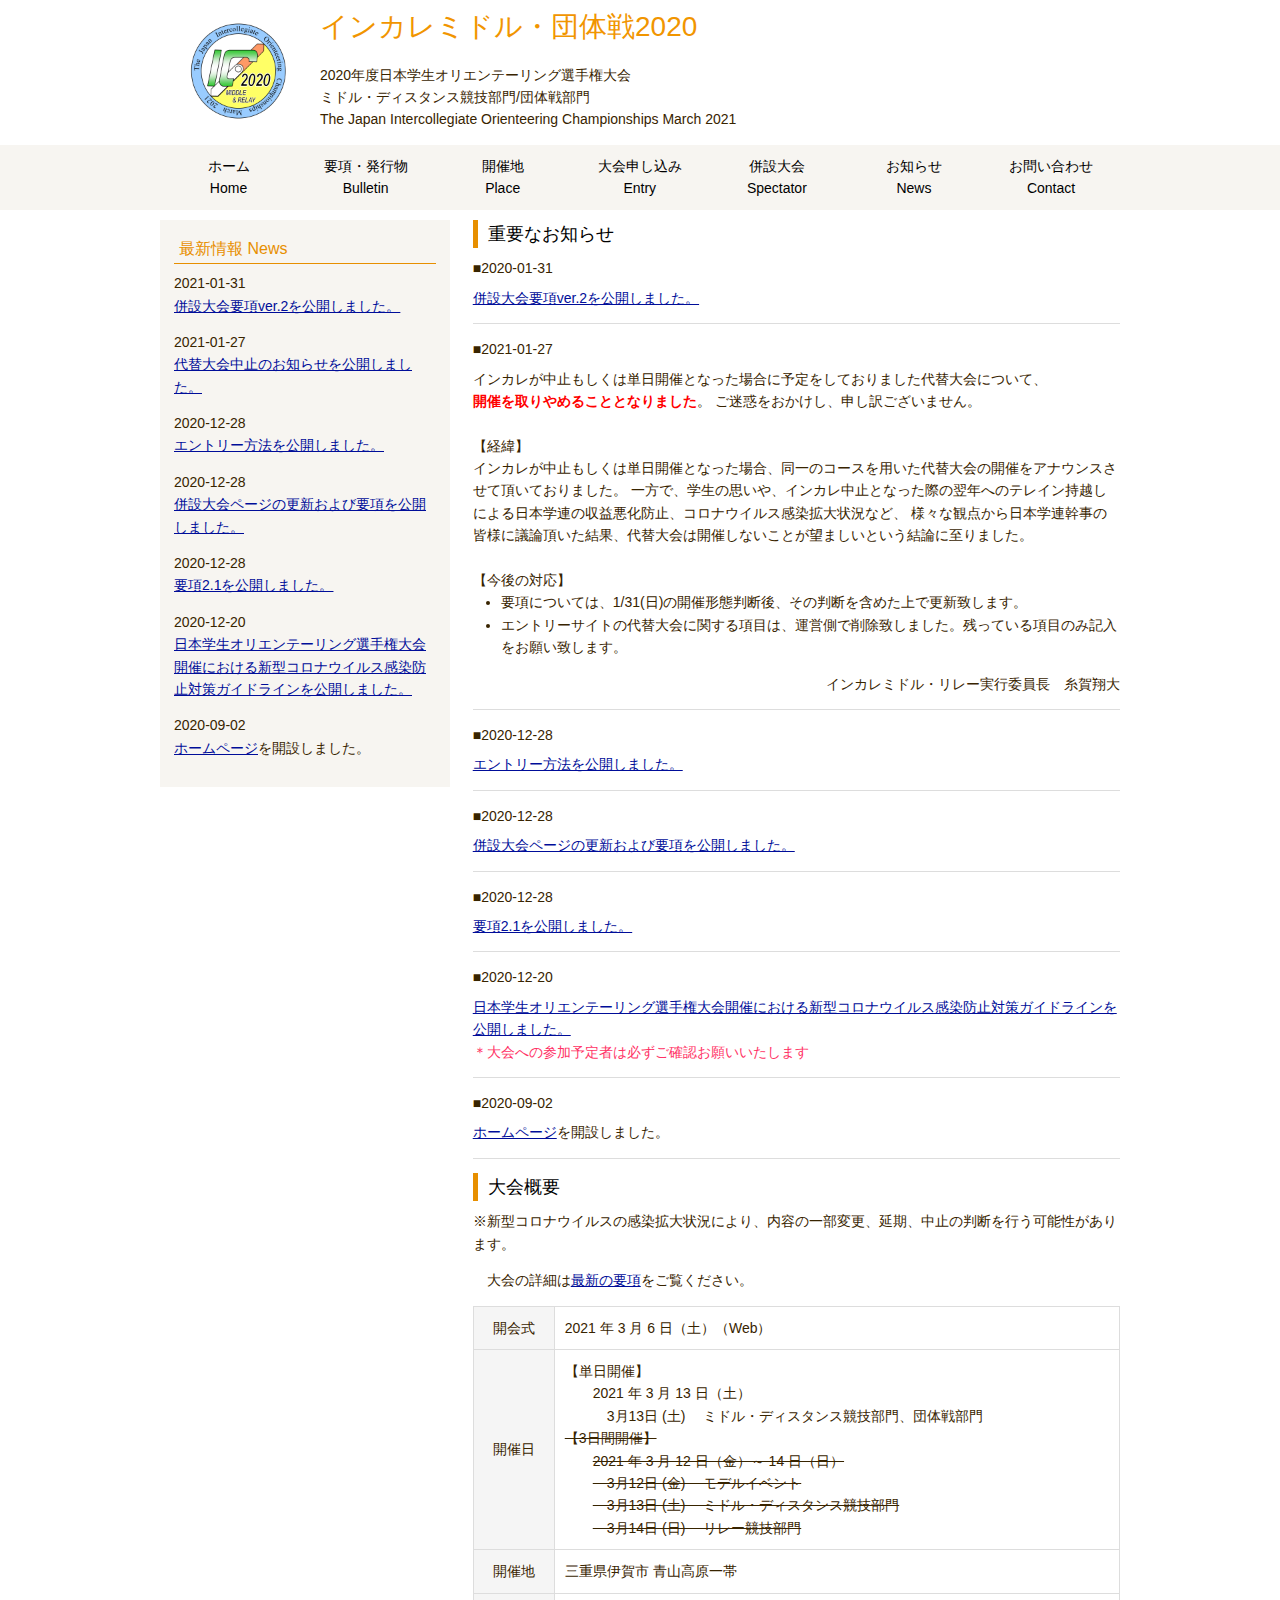
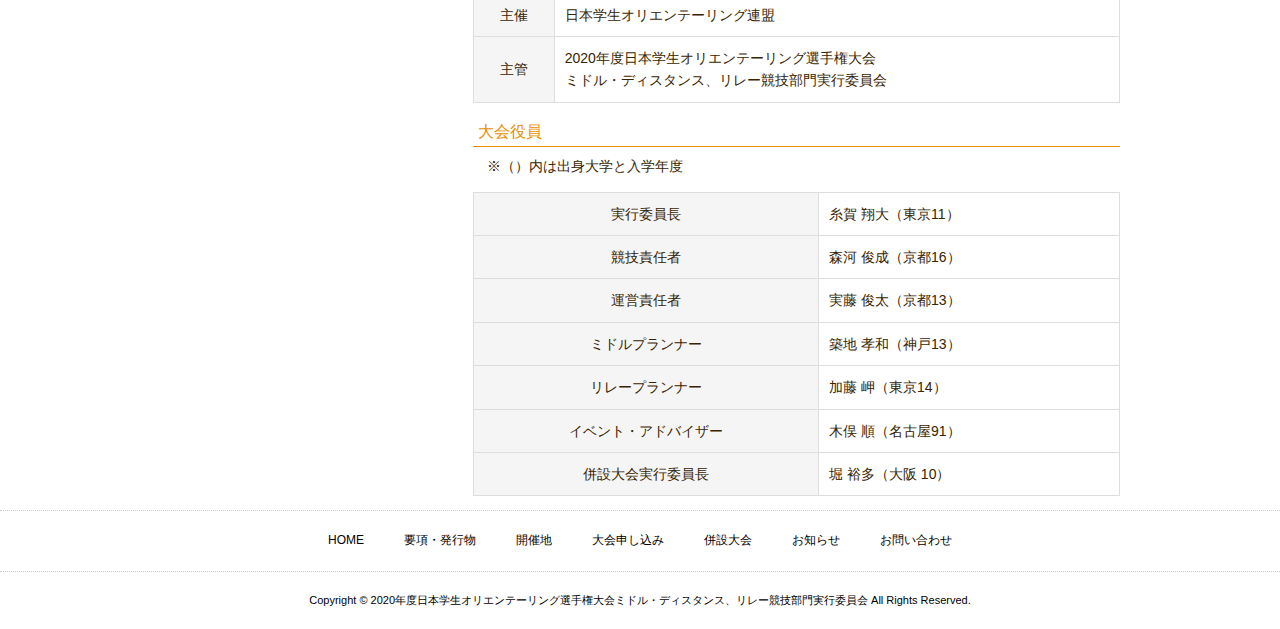
==== index.html @ 860ed335 "update 併設大会要項をさきに公開" ====
<!DOCTYPE html>
<meta charset="utf-8">

<title>インカレミドル・リレー2020</title>

<script src="https://code.jquery.com/jquery-1.12.4.min.js"></script>
<script>
	$(function(){
		$("#header").load("_header.html");
		$("#footer").load("_footer.html");
		$("#leftNews").load("_leftNews.html");
	});
</script>
<div id="header"></div>

<div id="contents">
	<div id="main">
	<div id="countOutput">
		<script type="text/javascript">
		function dateCounter() {
 		 var timer = setInterval(function() {
			//現在の日時取得
			var nowDate = new Date();
			//カウントダウンしたい日を設定
			var anyDate = new Date("2021/3/12 0:00:00");
			//日数を計算
			var daysBetween = Math.ceil((anyDate - nowDate)/(1000*60*60*24));
			var ms = (anyDate - nowDate);
			if (ms > 0) {
			    //HTML上に出力
			    document.getElementById("countOutput").innerHTML = "インカレ開催まであと" + daysBetween + "日";
				}else{
			    document.getElementById("countOutput").innerHTML = "インカレ開催まであと0日";
			}
		    }, 1000);
		}
		dateCounter();
		</script>

	</div>
		<h2>重要なお知らせ</h2>
		<dl class="info">
<!--			<dt><span>2021-02-01</span></dt>-->
<!--			<dd>-->
<!--				<a href="bulletin.html#4">要項2.2を公開しました。</a>-->
<!--			</dd>-->

			<dt><span>2020-01-31</span></dt>
			<dd>
				<a href="heisetsu.html#2">併設大会要項ver.2を公開しました。</a>
			</dd>

			<dt><span>2021-01-27</span></dt>
			<dd>
				インカレが中止もしくは単日開催となった場合に予定をしておりました代替大会について、<br>
				<strong>開催を取りやめることとなりました</strong>。
				ご迷惑をおかけし、申し訳ございません。<br><br>

				【経緯】<br>
				インカレが中止もしくは単日開催となった場合、同一のコースを用いた代替大会の開催をアナウンスさせて頂いておりました。
				一方で、学生の思いや、インカレ中止となった際の翌年へのテレイン持越しによる日本学連の収益悪化防止、コロナウイルス感染拡大状況など、
				様々な観点から日本学連幹事の皆様に議論頂いた結果、代替大会は開催しないことが望ましいという結論に至りました。<br><br>

				【今後の対応】
				<ul>
					<li>要項については、1/31(日)の開催形態判断後、その判断を含めた上で更新致します。</li>
					<li>エントリーサイトの代替大会に関する項目は、運営側で削除致しました。残っている項目のみ記入をお願い致します。</li>
				</ul>
				<div align="right">インカレミドル・リレー実行委員長　糸賀翔大</div>
			</dd>

			<dt><span>2020-12-28</span></dt>
			<dd>
				<a href="entry.html">エントリー方法を公開しました。</a>
			</dd>

			<dt><span>2020-12-28</span></dt>
			<dd>
				<a href="heisetsu.html">併設大会ページの更新および要項を公開しました。</a>
			</dd>

			<dt><span>2020-12-28</span></dt>
			<dd>
				<a href="bulletin.html#3">要項2.1を公開しました。</a>
			</dd>

			<dt><span>2020-12-20</span></dt>
			<dd>
				<a href="bulletin.html#corona1">
					日本学生オリエンテーリング選手権大会開催における新型コロナウイルス感染防止対策ガイドラインを公開しました。
				</a>
				<br><font color="#FF3366">＊大会への参加予定者は必ずご確認お願いいたします</font>
			</dd>

			<dt><span>2020-09-02</span></dt>
			<dd>
				<a href="index.html">ホームページ</a>を開設しました。
			</dd>
		</dl>

		<h2>大会概要</h2>
		<p>※新型コロナウイルスの感染拡大状況により、内容の一部変更、延期、中止の判断を行う可能性があります。</p>
		<p>　大会の詳細は<a href="bulletin.html">最新の要項</a>をご覧ください。</p>
		<table>
			<p>
			<tr><th>開会式</th><td>2021 年 3 月 6 日（土）（Web）
			<tr><th>開催日</th><td>
				【単日開催】<br>
				<div style="padding-left:2em">
					2021 年 3 月 13 日（土）
					<br>　3月13日 (土) 　ミドル・ディスタンス競技部門、団体戦部門
				</div>

				<div class="delete">【3日間開催】<br>
					<div style="padding-left:2em">
						2021 年 3 月 12 日（金）～ 14 日（日）
						<br>　3月12日 (金) 　モデルイベント
						<br>　3月13日 (土) 　ミドル・ディスタンス競技部門
						<br>　3月14日 (日) 　リレー競技部門
					</div>
				</div>
			</td></tr>
			<tr><th>開催地</th><td>三重県伊賀市 青山高原一帯</td></tr>
			<tr><th>主催</th><td>日本学生オリエンテーリング連盟<br></td></tr>
			<tr><th>主管</th><td>2020年度日本学生オリエンテーリング選手権大会<br>
				ミドル・ディスタンス、リレー競技部門実行委員会</td></tr>
			</tbody>
		</table>
		<h3>大会役員</h3>
		<p>　※（）内は出身大学と入学年度</p>
		<table>
			<tbody>
			<tr><th>実行委員長</th><td>糸賀 翔大（東京11）</td></tr>
			<tr><th>競技責任者</th><td>森河 俊成（京都16）</td></tr>
			<tr><th>運営責任者</th><td>実藤 俊太（京都13）</td></tr>
			<tr><th>ミドルプランナー </th><td>築地 孝和（神戸13）</td></tr>
			<tr><th>リレープランナー </th><td>加藤 岬（東京14）</td></tr>
			<tr><th>イベント・アドバイザー</th><td>木俣 順（名古屋91）</td></tr>
			<tr><th>併設大会実行委員長</th><td>堀 裕多（大阪 10）</td></tr>
			</tbody>
		</table>
	</div><!-- /#main -->
</div><!-- /#contents -->

<div id="leftNews"></div>
<div id="footer"></div>
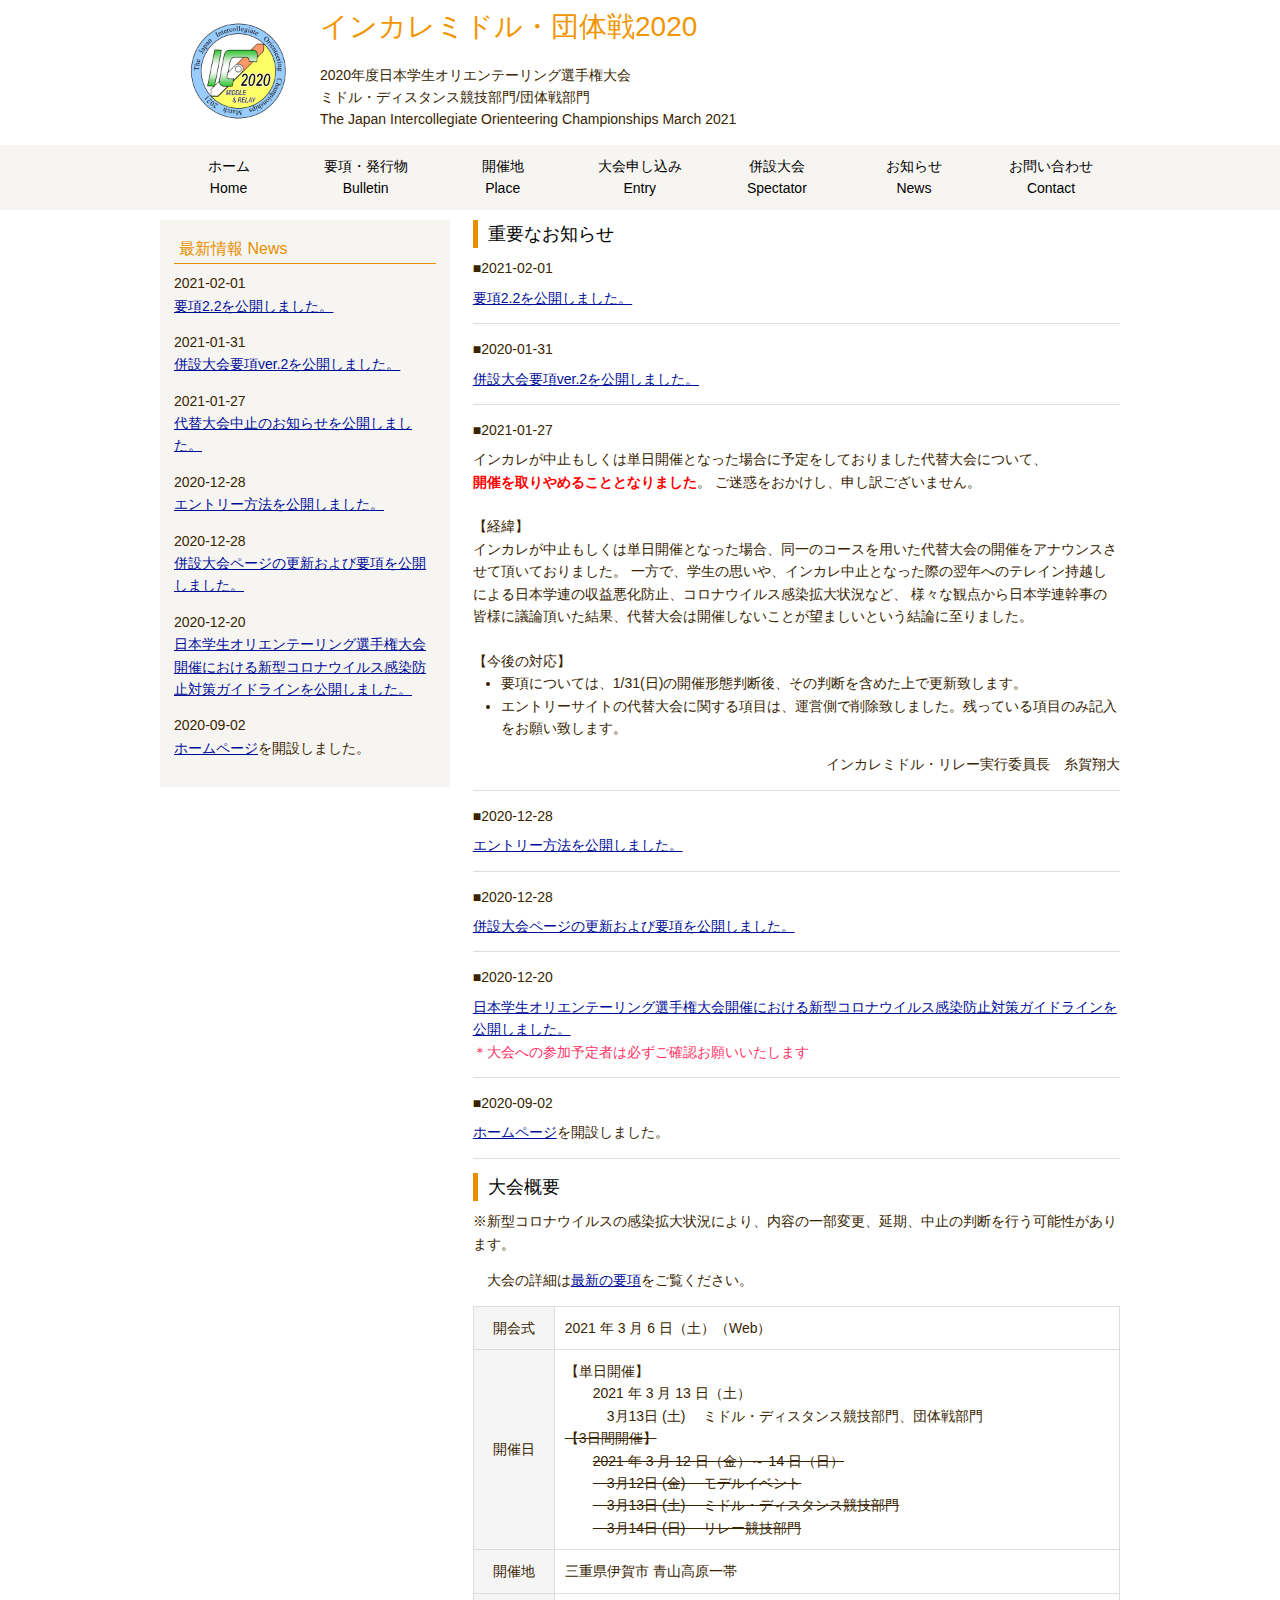
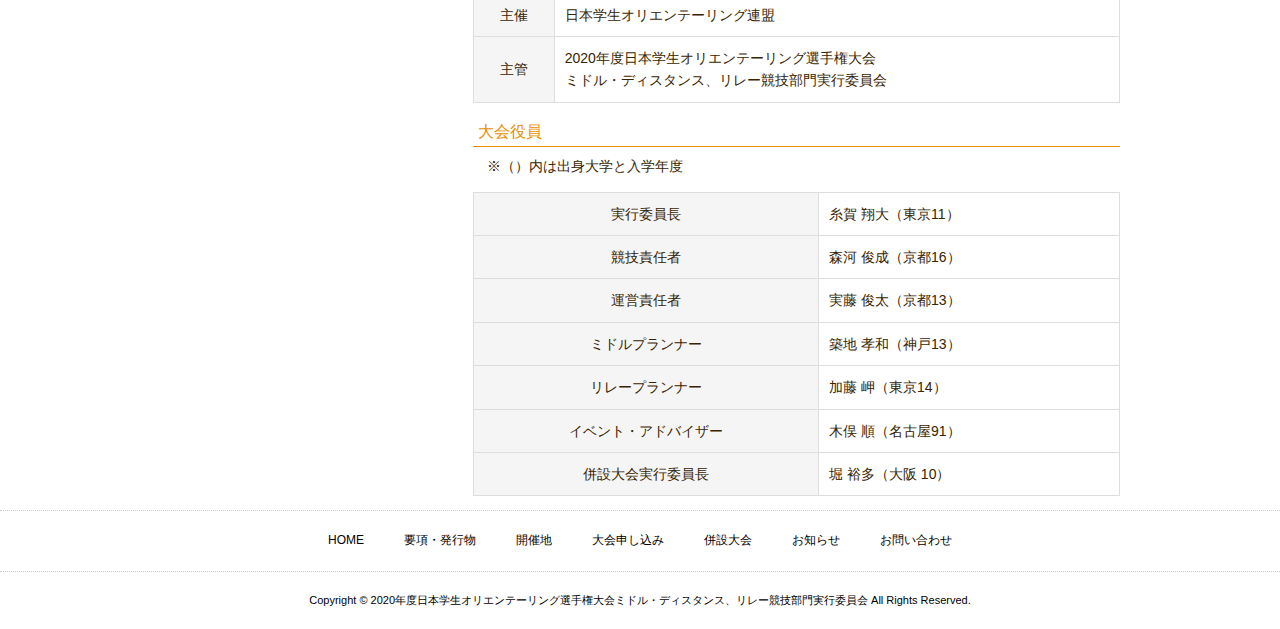
==== commit 805e11bc: "add youkou2.2" ====
--- a/index.html
+++ b/index.html
@@ -40,10 +40,10 @@
 	</div>
 		<h2>重要なお知らせ</h2>
 		<dl class="info">
-<!--			<dt><span>2021-02-01</span></dt>-->
-<!--			<dd>-->
-<!--				<a href="bulletin.html#4">要項2.2を公開しました。</a>-->
-<!--			</dd>-->
+			<dt><span>2021-02-01</span></dt>
+			<dd>
+				<a href="bulletin.html#4">要項2.2を公開しました。</a>
+			</dd>
 
 			<dt><span>2020-01-31</span></dt>
 			<dd>
@@ -77,11 +77,6 @@
 			<dt><span>2020-12-28</span></dt>
 			<dd>
 				<a href="heisetsu.html">併設大会ページの更新および要項を公開しました。</a>
-			</dd>
-
-			<dt><span>2020-12-28</span></dt>
-			<dd>
-				<a href="bulletin.html#3">要項2.1を公開しました。</a>
 			</dd>
 
 			<dt><span>2020-12-20</span></dt>
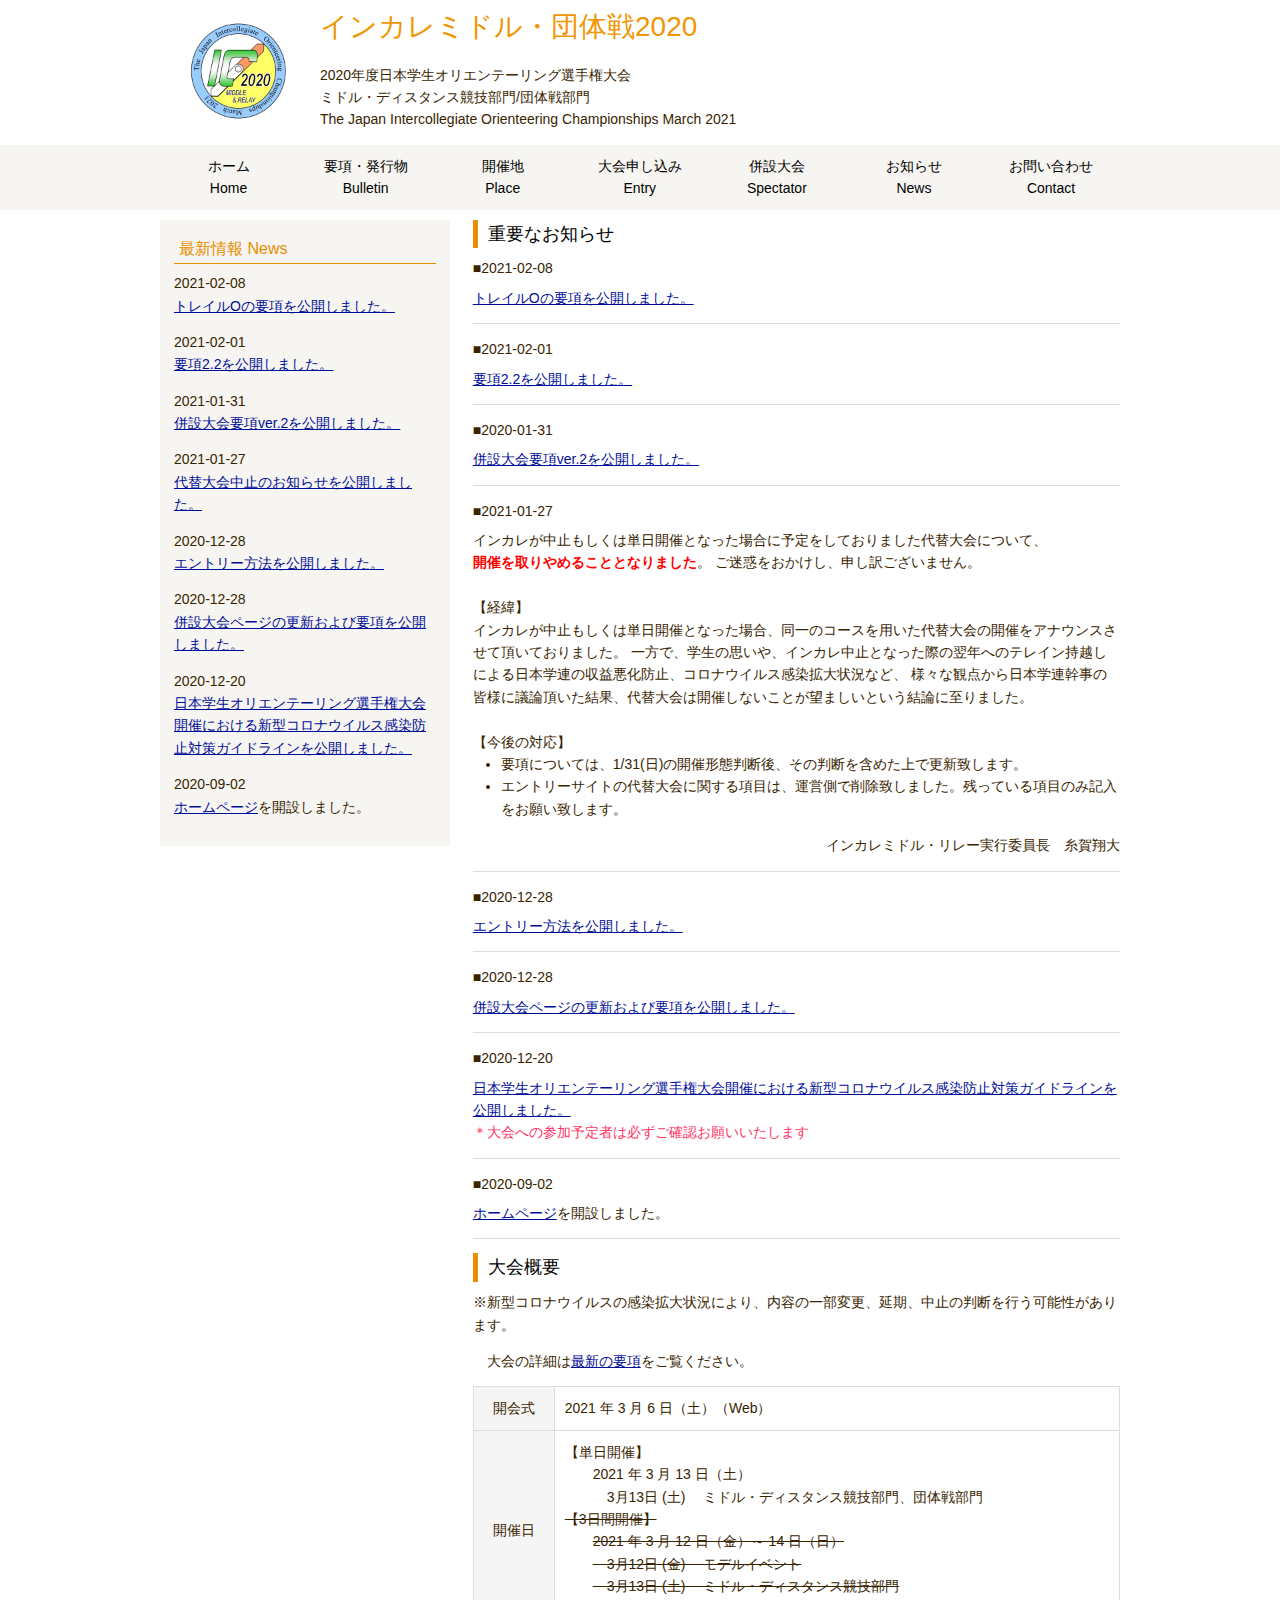
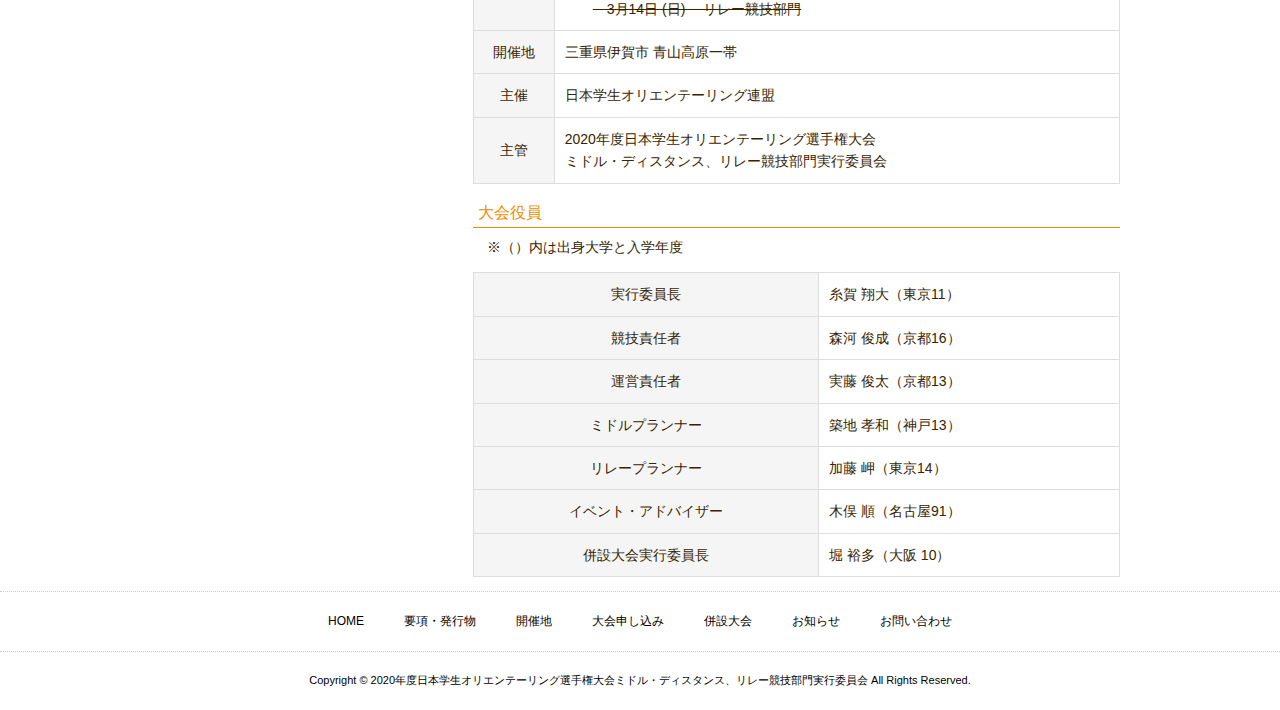
==== commit 35803a96: "add trailO要項" ====
--- a/index.html
+++ b/index.html
@@ -40,6 +40,11 @@
 	</div>
 		<h2>重要なお知らせ</h2>
 		<dl class="info">
+			<dt><span>2021-02-08</span></dt>
+			<dd>
+				<a href="bulletin.html#trailO_1">トレイルOの要項を公開しました。</a>
+			</dd>
+
 			<dt><span>2021-02-01</span></dt>
 			<dd>
 				<a href="bulletin.html#4">要項2.2を公開しました。</a>
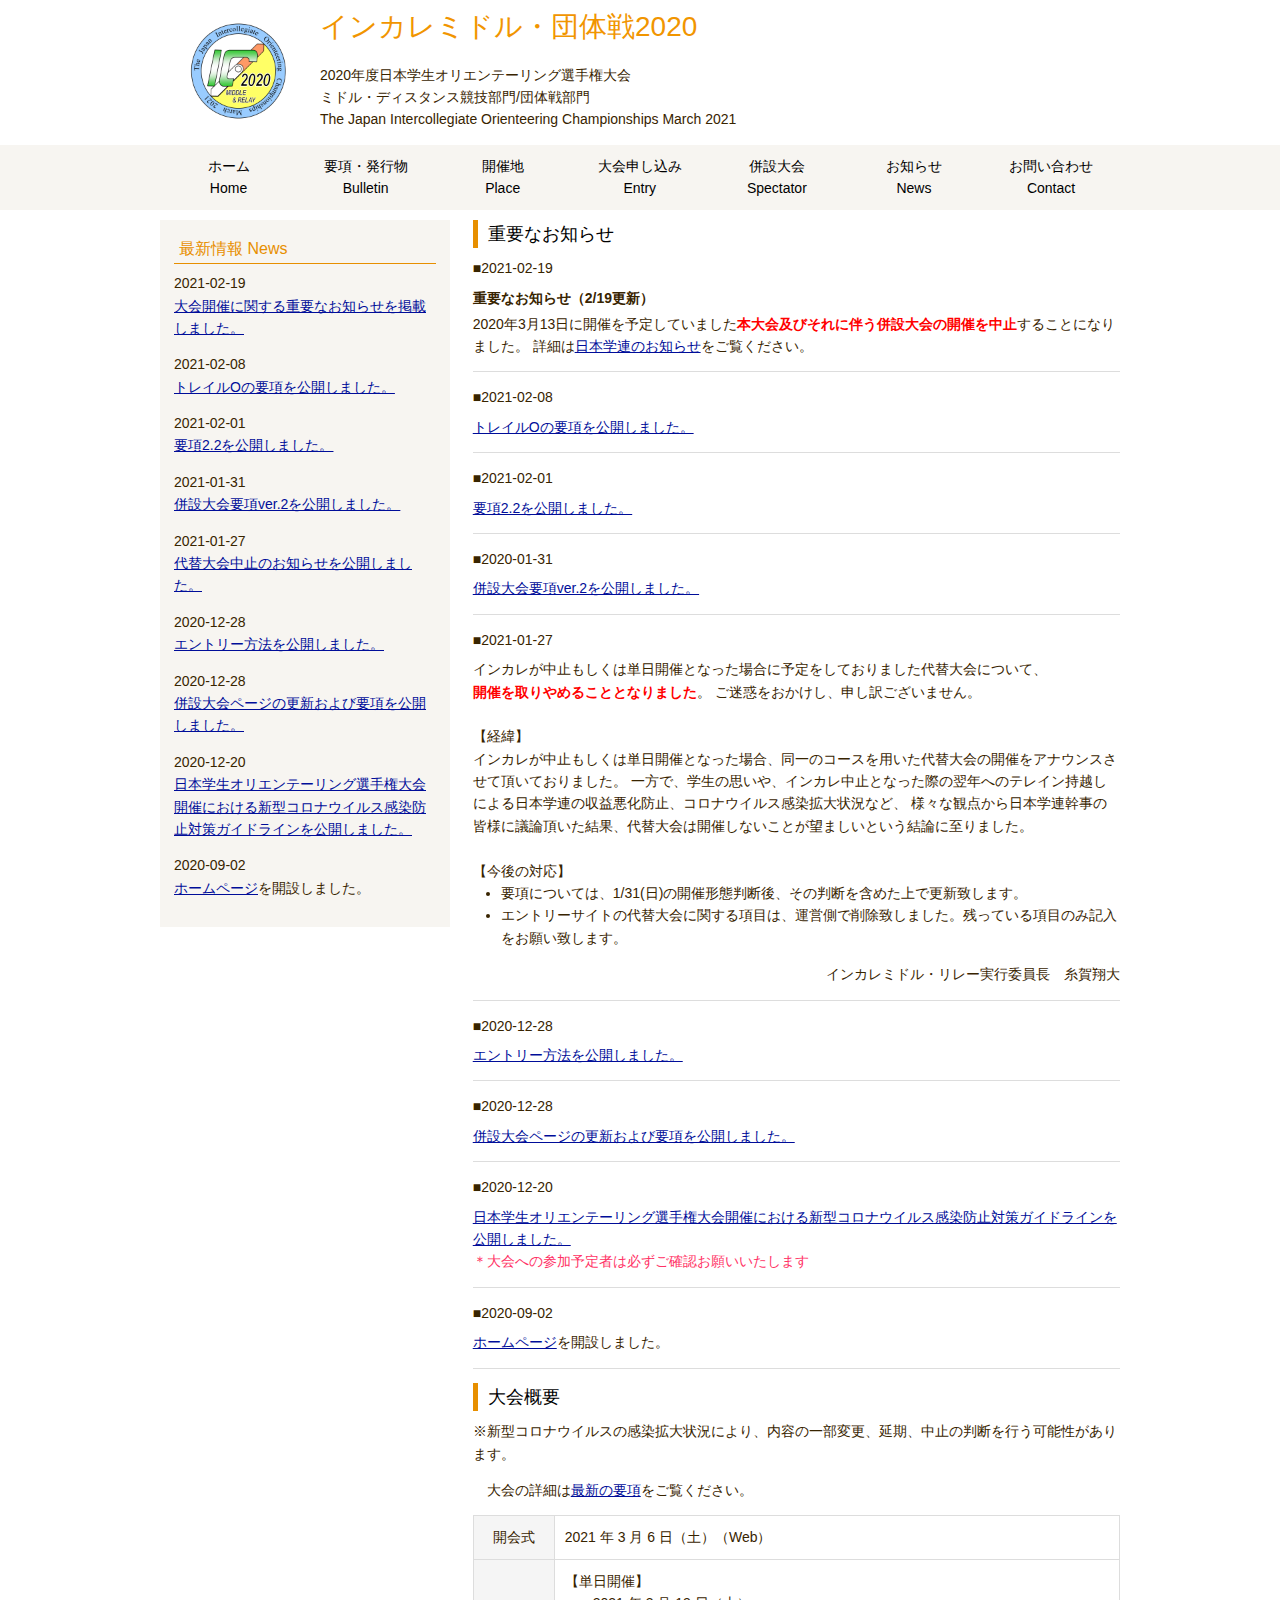
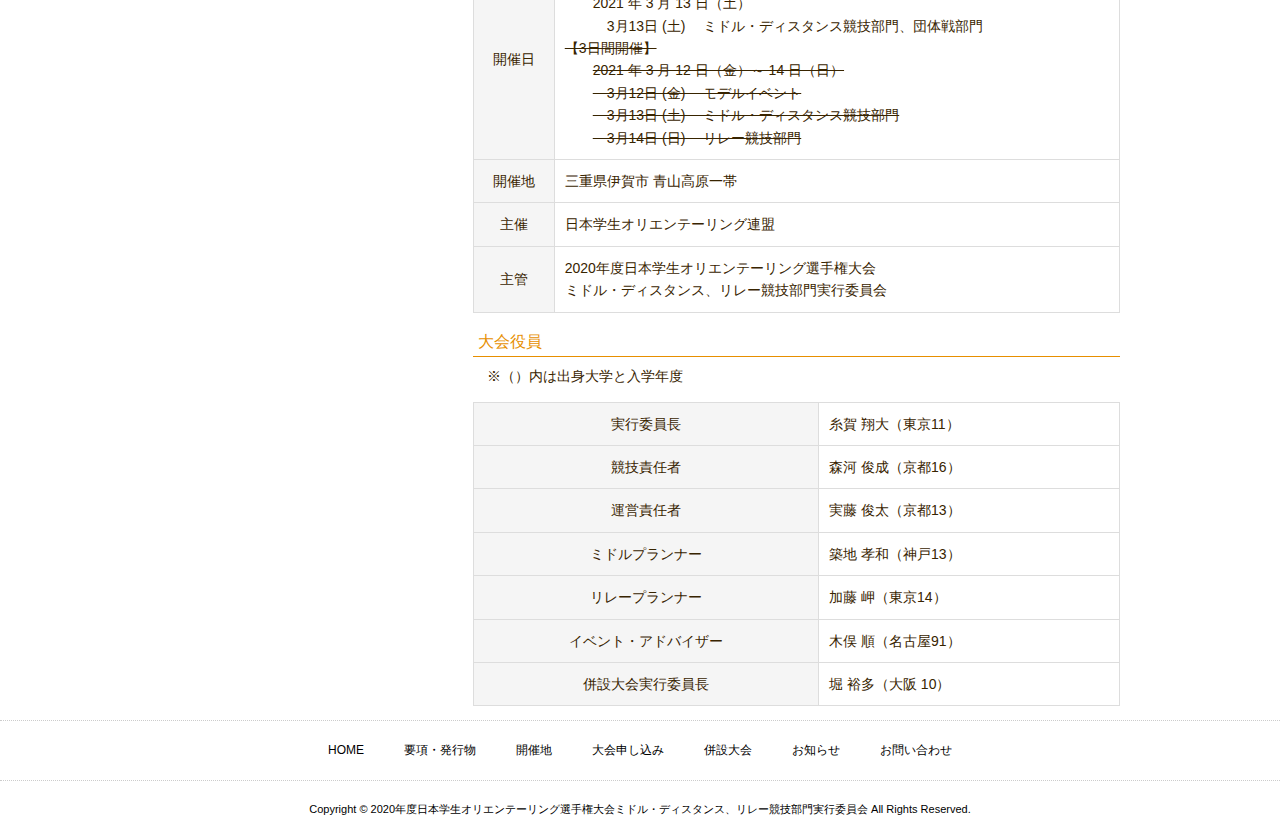
==== commit 03f4f4de: "update 大会中止のお知らせを追記" ====
--- a/index.html
+++ b/index.html
@@ -40,6 +40,13 @@
 	</div>
 		<h2>重要なお知らせ</h2>
 		<dl class="info">
+			<dt><span>2021-02-19</span></dt>
+			<dd>
+				<h6>重要なお知らせ（2/19更新）</h6>
+				2020年3月13日に開催を予定していました<strong>本大会及びそれに伴う併設大会の開催を中止</strong>することになりました。
+				詳細は<a href="http://www.orienteering.com/~uofj/?blogid=1&catid=8&itemid=1628">日本学連のお知らせ</a>をご覧ください。
+			</dd>
+
 			<dt><span>2021-02-08</span></dt>
 			<dd>
 				<a href="bulletin.html#trailO_1">トレイルOの要項を公開しました。</a>
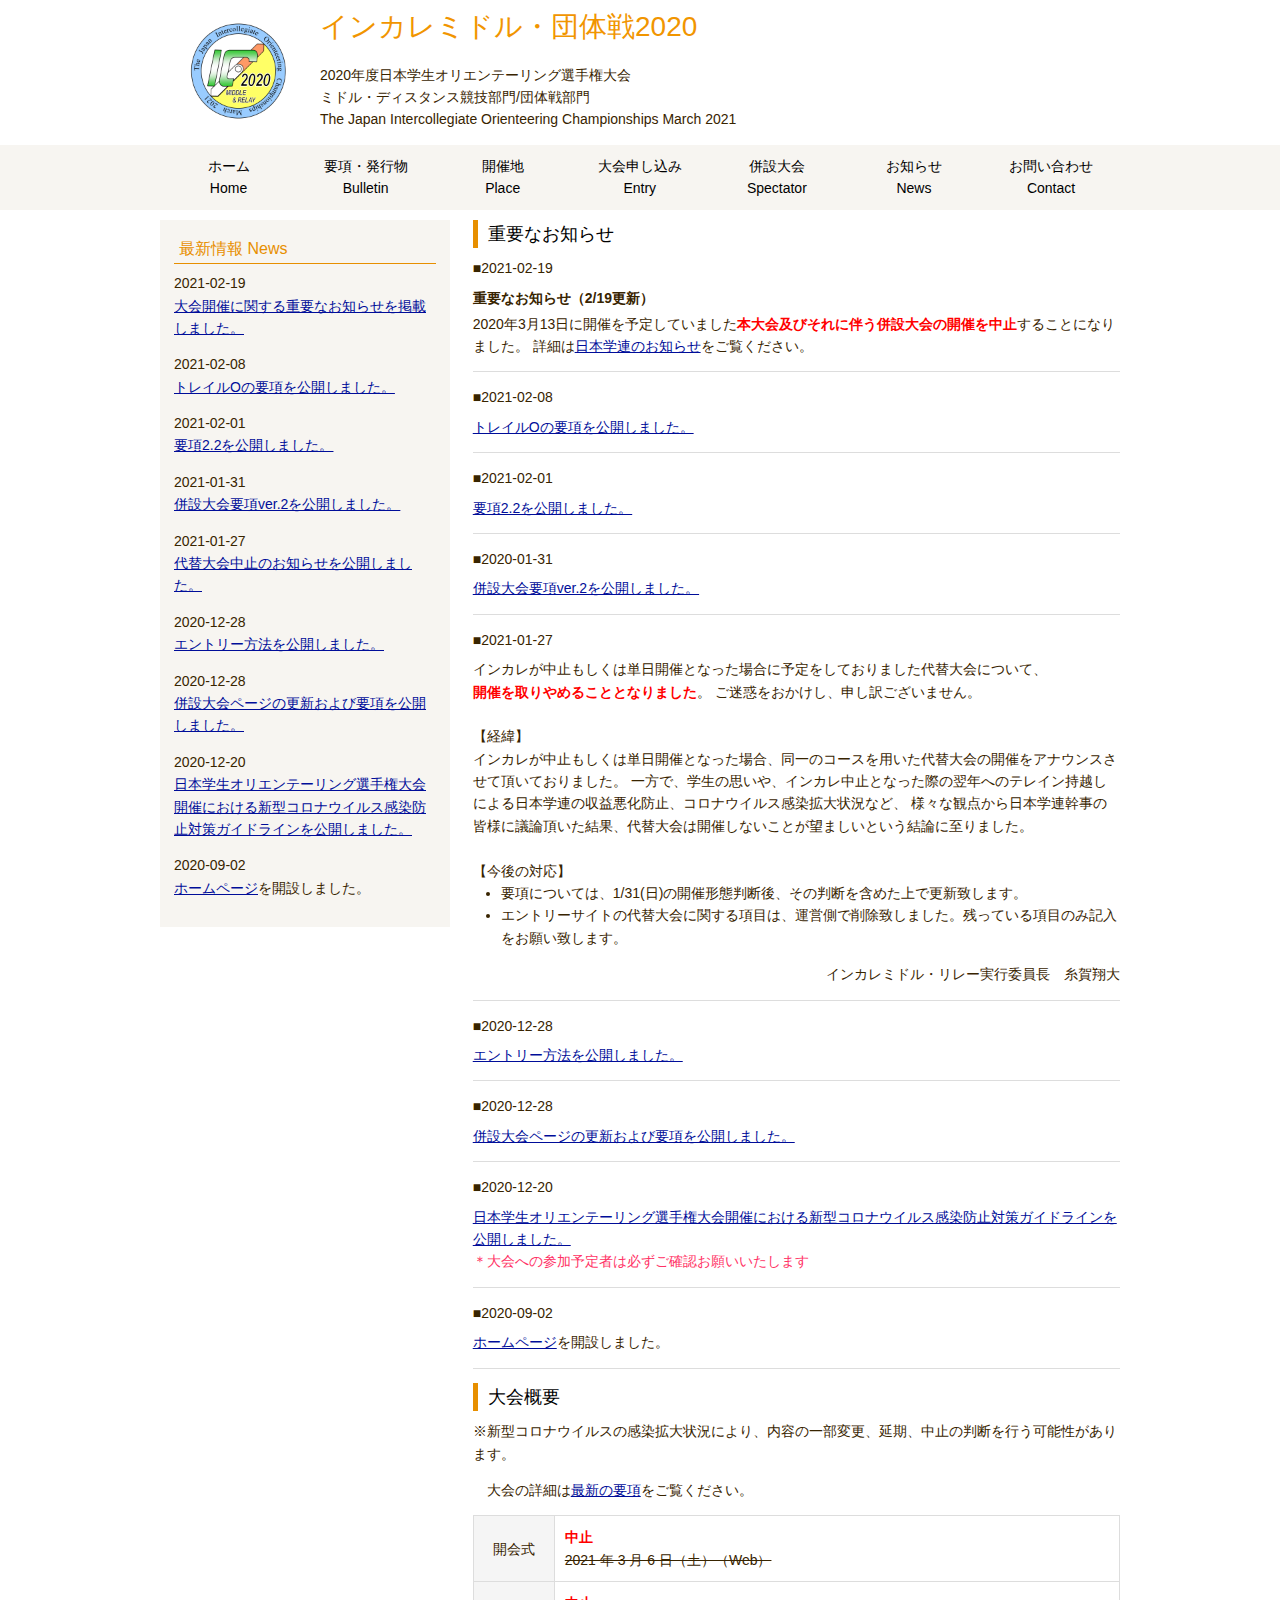
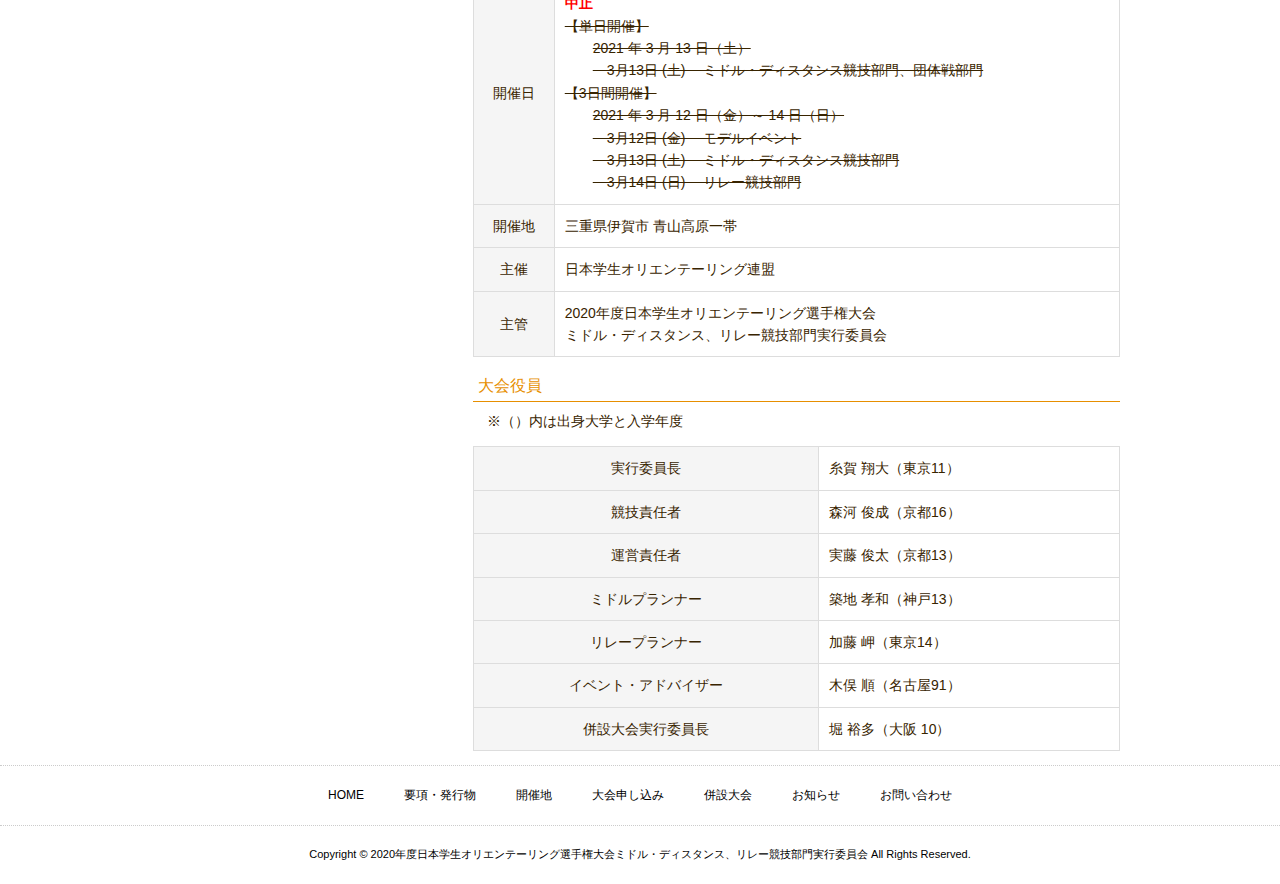
==== commit 31e3b535: "delete 開催日に二重線で中止" ====
--- a/index.html
+++ b/index.html
@@ -110,15 +110,21 @@
 		<p>　大会の詳細は<a href="bulletin.html">最新の要項</a>をご覧ください。</p>
 		<table>
 			<p>
-			<tr><th>開会式</th><td>2021 年 3 月 6 日（土）（Web）
+			<tr><th>開会式</th><td>
+				<strong>中止</strong>
+				<div class="delete">2021 年 3 月 6 日（土）（Web）</div>
 			<tr><th>開催日</th><td>
-				【単日開催】<br>
-				<div style="padding-left:2em">
-					2021 年 3 月 13 日（土）
-					<br>　3月13日 (土) 　ミドル・ディスタンス競技部門、団体戦部門
+				<strong>中止</strong>
+				<div class="delete">
+					【単日開催】<br>
+					<div style="padding-left:2em">
+						2021 年 3 月 13 日（土）
+						<br>　3月13日 (土) 　ミドル・ディスタンス競技部門、団体戦部門
+					</div>
 				</div>
 
-				<div class="delete">【3日間開催】<br>
+				<div class="delete">
+					【3日間開催】<br>
 					<div style="padding-left:2em">
 						2021 年 3 月 12 日（金）～ 14 日（日）
 						<br>　3月12日 (金) 　モデルイベント
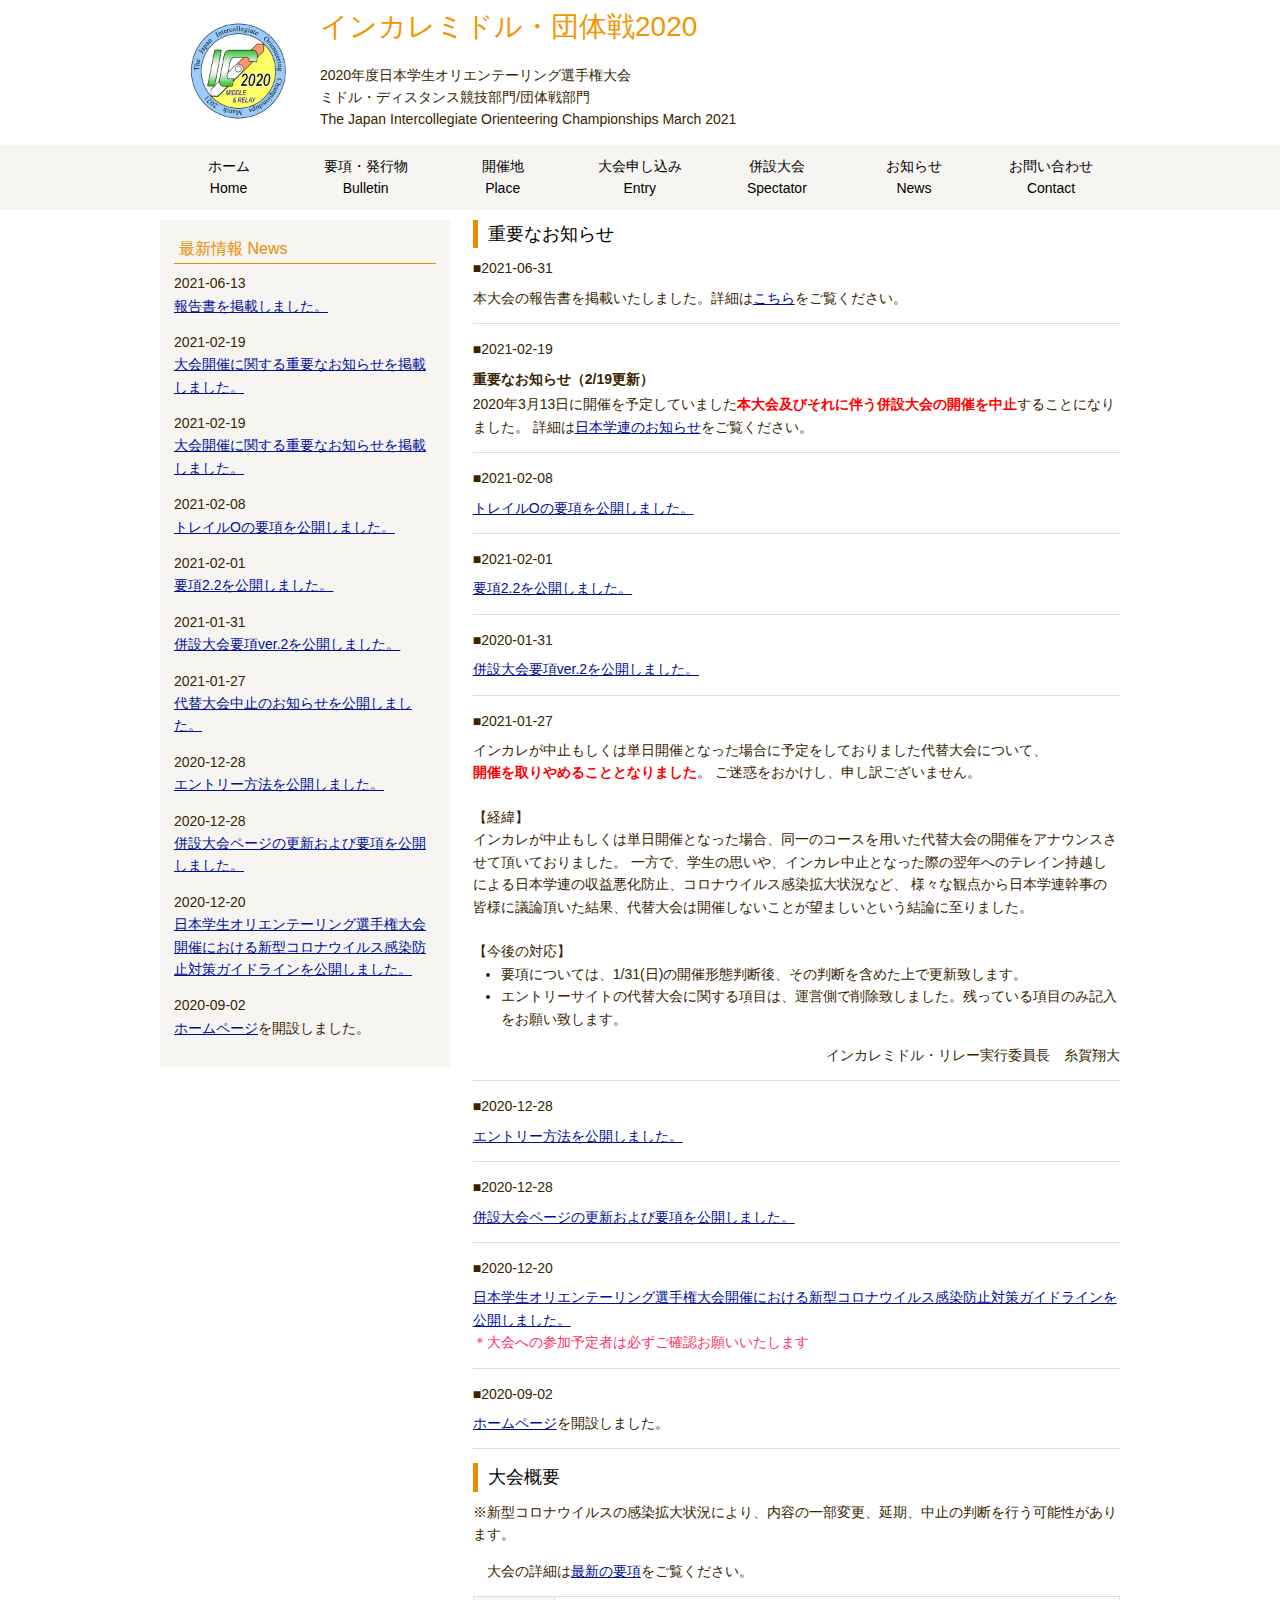
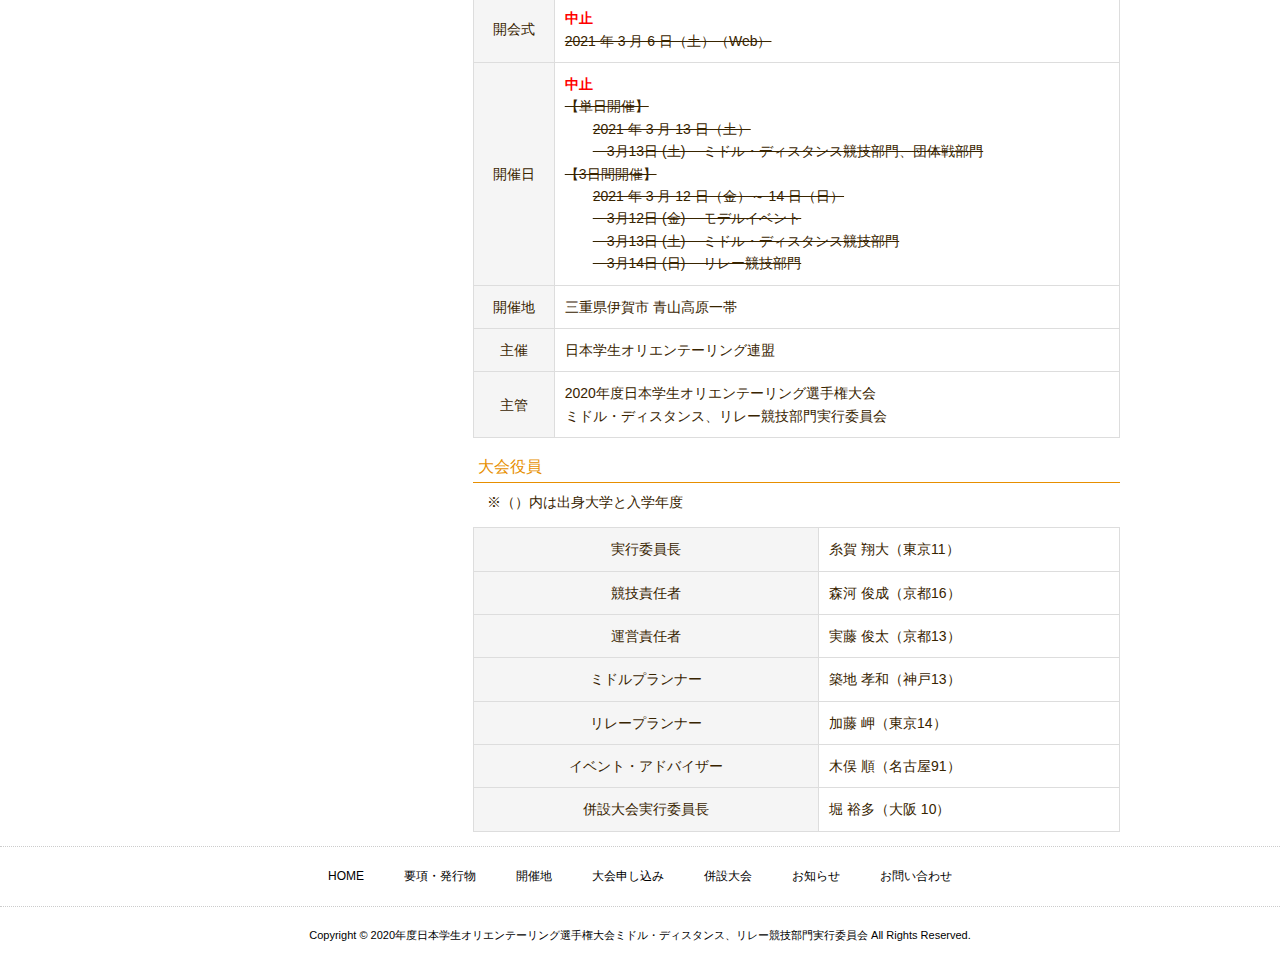
==== commit 1353c6be: "add 雛形" ====
--- a/index.html
+++ b/index.html
@@ -15,31 +15,12 @@
 
 <div id="contents">
 	<div id="main">
-	<div id="countOutput">
-		<script type="text/javascript">
-		function dateCounter() {
- 		 var timer = setInterval(function() {
-			//現在の日時取得
-			var nowDate = new Date();
-			//カウントダウンしたい日を設定
-			var anyDate = new Date("2021/3/12 0:00:00");
-			//日数を計算
-			var daysBetween = Math.ceil((anyDate - nowDate)/(1000*60*60*24));
-			var ms = (anyDate - nowDate);
-			if (ms > 0) {
-			    //HTML上に出力
-			    document.getElementById("countOutput").innerHTML = "インカレ開催まであと" + daysBetween + "日";
-				}else{
-			    document.getElementById("countOutput").innerHTML = "インカレ開催まであと0日";
-			}
-		    }, 1000);
-		}
-		dateCounter();
-		</script>
-
-	</div>
 		<h2>重要なお知らせ</h2>
 		<dl class="info">
+			<dt><span>2021-06-31</span></dt>
+			<dd>
+				本大会の報告書を掲載いたしました。詳細は<a href="bulletin.html#report">こちら</a>をご覧ください。
+
 			<dt><span>2021-02-19</span></dt>
 			<dd>
 				<h6>重要なお知らせ（2/19更新）</h6>
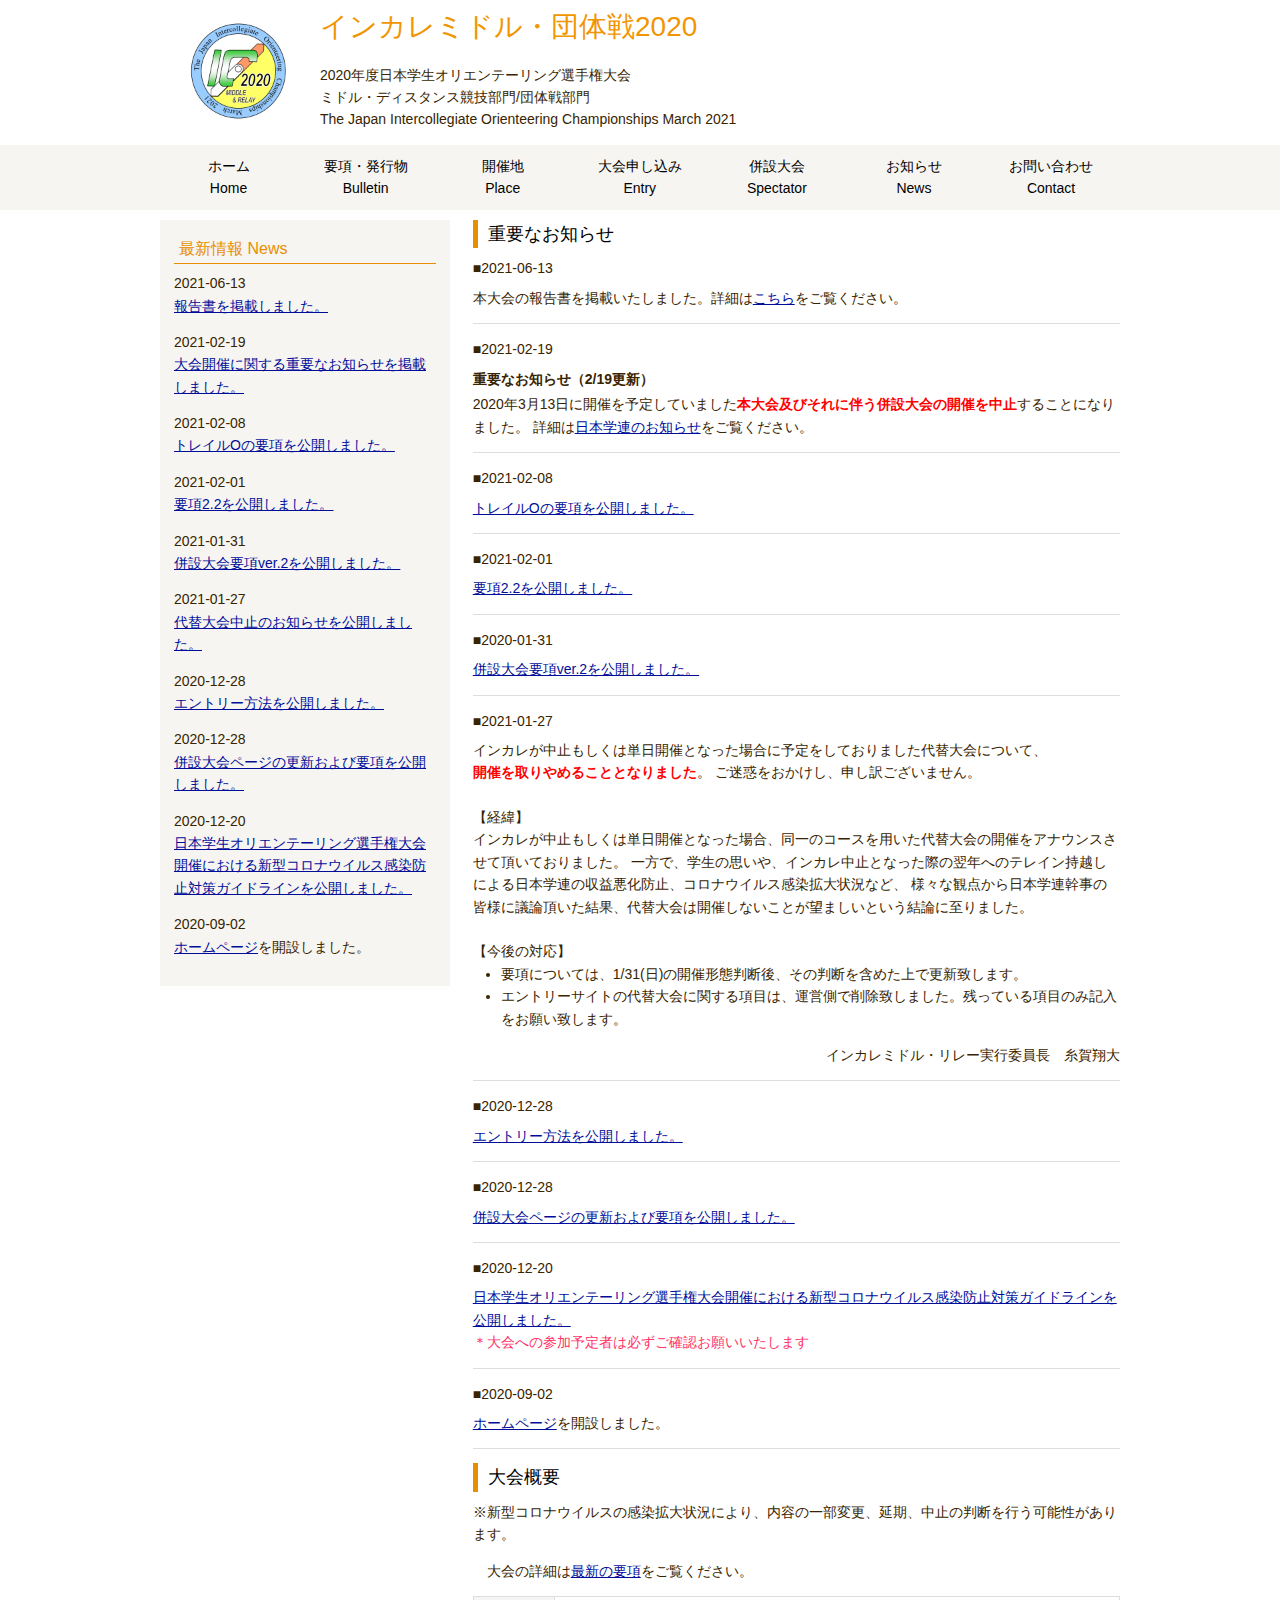
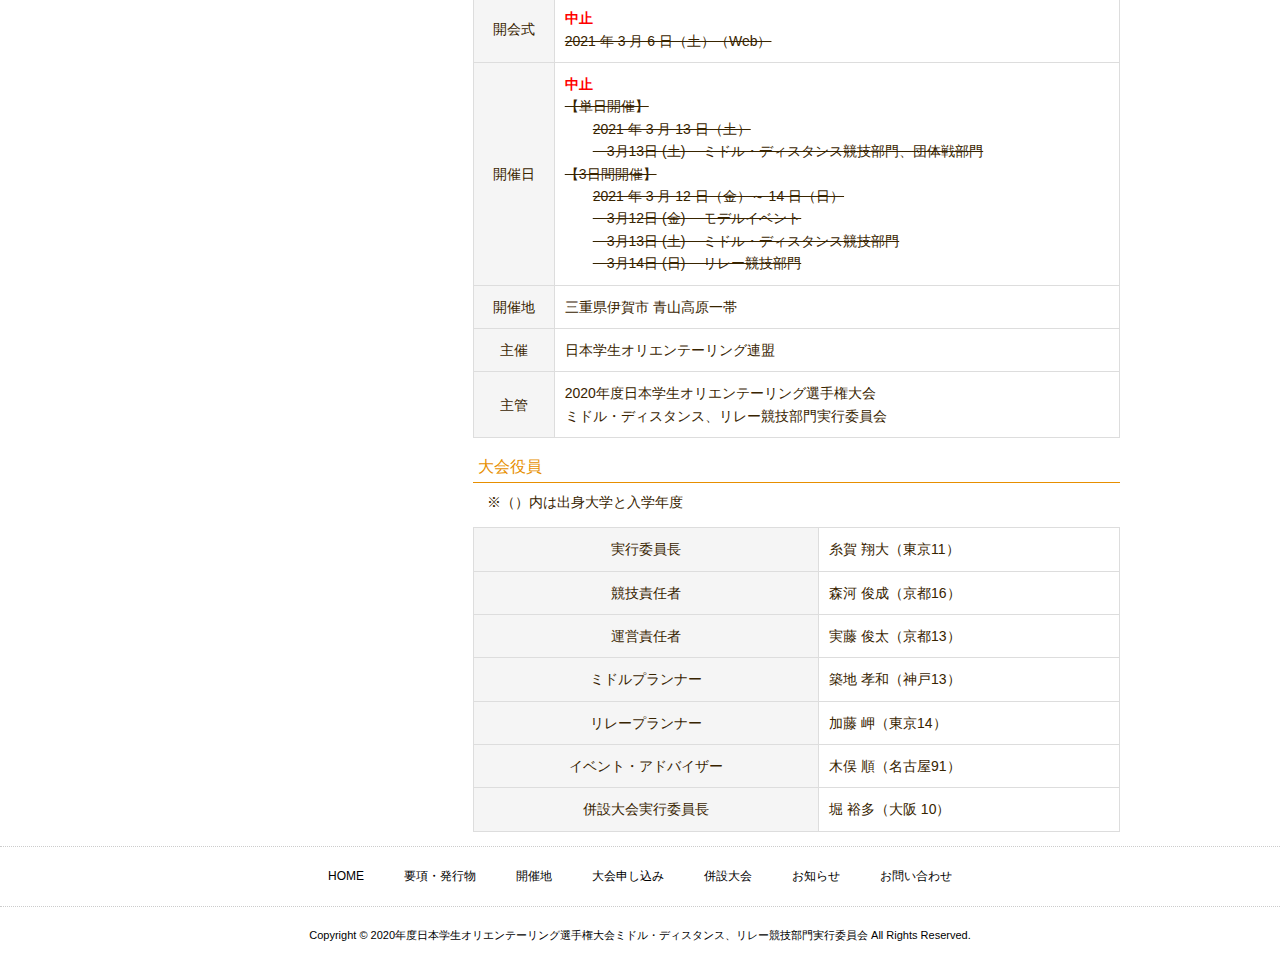
==== commit 746cd3a9: "fix day" ====
--- a/index.html
+++ b/index.html
@@ -17,7 +17,7 @@
 	<div id="main">
 		<h2>重要なお知らせ</h2>
 		<dl class="info">
-			<dt><span>2021-06-31</span></dt>
+			<dt><span>2021-06-13</span></dt>
 			<dd>
 				本大会の報告書を掲載いたしました。詳細は<a href="bulletin.html#report">こちら</a>をご覧ください。
 
